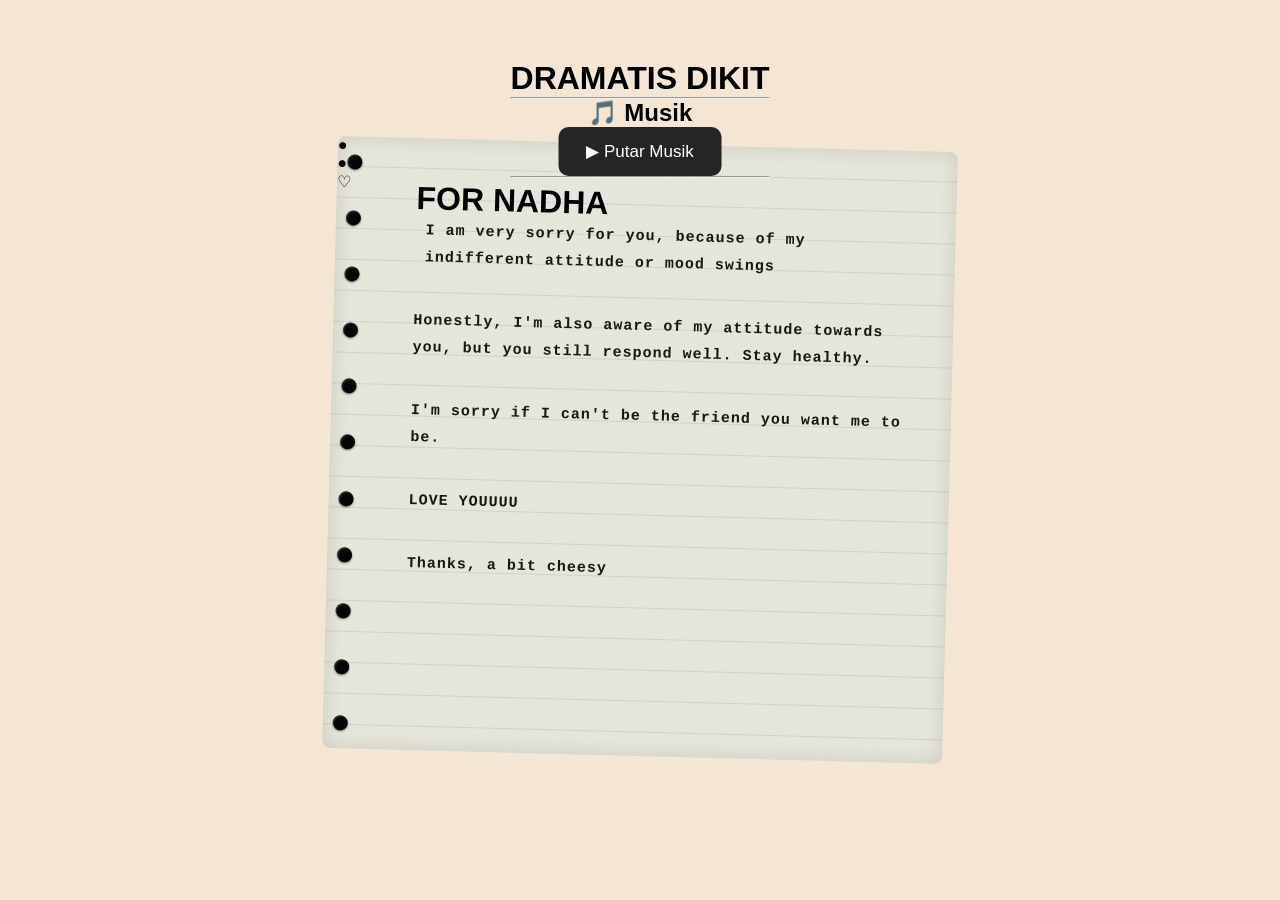
==== index.html @ 5e56a691 "Add files via upload" ====
<!DOCTYPE html>
<html lang="id">
<head>
    <meta charset="UTF-8">
    <meta name="viewport" content="width=device-width, initial-scale=1.0">
    <title>Isi surat</title>
    <link rel="stylesheet" href="style.css">
</head>
<style>
  body {
    margin: 0;
    height: 100vh;
    display: flex;
    justify-content: center;
    align-items: center;
    background: #f5e6d3;
    font-family: Arial, sans-serif;
}

.music-box {
    position: absolute;
    top: 60px; /* atur angka ini */
    left: 50%;
    transform: translateX(-50%);
    text-align: center;
    z-index: 10;
}



.music-title {
    font-size: 28px;
    font-weight: bold;
    margin-bottom: 15px;
}

#btn {
    border: none;
    background: #252525;
    color: white;
    padding: 14px 28px;
    border-radius: 10px;
    font-size: 17px;
}
button:active {
    transform: scale(0.95);
}
</style>
<body>
          <div class="paper">

        <!-- Lubang kertas -->
        <div class="holes">
            <span></span>
            <span></span>
            <span></span>
            <span></span>
            <span></span>
            <span></span>
            <span></span>
            <span></span>
            <span></span>
            <span></span>
            <span></span>
        </div>

        <!-- Isi tulisan -->
        <div class="text">
       <h1>FOR NADHA</h1>
            <p>
                I am very sorry for you, because of my indifferent attitude or mood swings
            </p>

            <p>
                Honestly, I'm also aware of my attitude towards you, but you still respond well. Stay healthy.
            </p>

            <p>
                I'm sorry if I can't be the friend you want me to be.
            </p>

            <p>
                LOVE YOUUUU
            </p>

            <p>
                Thanks, a bit cheesy
            </p>

        </div>

        <!-- Hiasan kecil -->
        <div class="doodle">
            <div class="person one">●</div>
            <div class="person two">●</div>
            <span>♡</span>
        </div>

    </div>

    <div class="music-box">
      <h1>DRAMATIS DIKIT</h1>
      <hr>
        <h2>🎵 Musik</h2>
      

        <audio id="musik" loop>
            <source src="song.mp3" type="audio/mpeg">
        </audio>

        <button onclick="toggleMusic()" id="btn">
            ▶ Putar Musik
        </button>
      <hr>
    </div>

    <script>
        const musik = document.getElementById("musik");
        const btn = document.getElementById("btn");

        function toggleMusic() {
            if (musik.paused) {
                musik.play();
                btn.innerHTML = "⏸ Pause Musik";
            } else {
                musik.pause();
                btn.innerHTML = "▶ Putar Musik";
            }
        }
    </script>
</body>
</html>
---- style.css ----
* {
    margin: 0;
    padding: 0;
    box-sizing: border-box;
}

body {
    min-height: 100vh;
    background: #f935da;
    display: flex;
    justify-content: center;
    align-items: center;
    overflow: hidden;
}

/* Kertas */
.paper {
    position: relative;
    width: 85vw;
    max-width: 620px;
    height: 68vh;
    max-height: 680px;

    background:
      repeating-linear-gradient(
            to bottom,
            #e8e7dc 0px,
            #e8e7dc 29px,
            #d2d3ca 30px,
            #e8e7dc 31px
        );

    border-radius: 8px;
    transform: rotate(1.5deg);

    box-shadow:
        0 10px 40px rgba(255,255,255,0.08),
        inset 0 0 20px rgba(0,0,0,0.12);

    overflow: hidden;
}

/* Sedikit tekstur kertas */
.paper::after {
    content: "";
    position: absolute;
    inset: 0;

    background:
        repeating-linear-gradient(
            90deg,
            transparent 0px,
            rgba(0,0,0,0.015) 1px,
            transparent 3px
        );

    pointer-events: none;
}

/* Lubang sebelah kiri */
.holes {
    position: absolute;
    left: 10px;
    top: 18px;

    height: calc(100% - 36px);

    display: flex;
    flex-direction: column;
    justify-content: space-between;
}

.holes span {
    width: 15px;
    height: 15px;

    background: #050505;
    border-radius: 50%;

    box-shadow:
        inset 1px 1px 2px rgba(255,255,255,0.2),
        0 1px 2px rgba(0,0,0,0.5);
}

/* Tulisan */
.text {
    position: absolute;

    top: 42px;
    left: 80px;
    right: 30px;

    z-index: 2;
}

.text p {
    font-family: "Courier New", monospace;
    font-size: 15px;
    font-weight: bold;
    letter-spacing: 1px;
    line-height: 1.8;

    color: #171717;

    margin-bottom: 36px;
}

/* Membuat beberapa paragraf lebih menjorok */
.text p:nth-child(2) {
    margin-left: 10px;
    }
      height: 100vh;
  background: #f5eafa;
  display: flex;
  justify-content: center;
  align-items: center;
}

.amplop {
  position: relative;
  width: 300px;
  height: 190px;
  background: #ef9ba8;
  border-radius: 0 0 8px 8px;
  box-shadow: 0 8px 20px rgba(0,0,0,0.2);
  overflow: hidden;
}

/* Lipatan atas */
.lipatan {
  position: absolute;
  top: 0;
  left: 0;

  width: 0;
  height: 0;

  border-left: 150px solid transparent;
  border-right: 150px solid transparent;
  border-top: 105px solid #f27f8b;

  z-index: 2;
}

/* Lipatan depan */
.amplop::after {
  content: "";
  position: absolute;
  bottom: 0;
  left: 0;

  width: 0;
  height: 0;

  border-left: 150px solid transparent;
  border-right: 150px solid transparent;
  border-bottom: 105px solid #f16f7b;

  z-index: 3;
}


.button {
    position: absolute;
    top: 60%; /* atur naik/turun */
    left: 50%;
    transform: translateX(-50%);

  padding: 15px 15px;
    text-decoration: none;
    background: hwb(308 40% 0%);
  color: white;
    border: 2px double white;
    cursor: pointer;
  
}
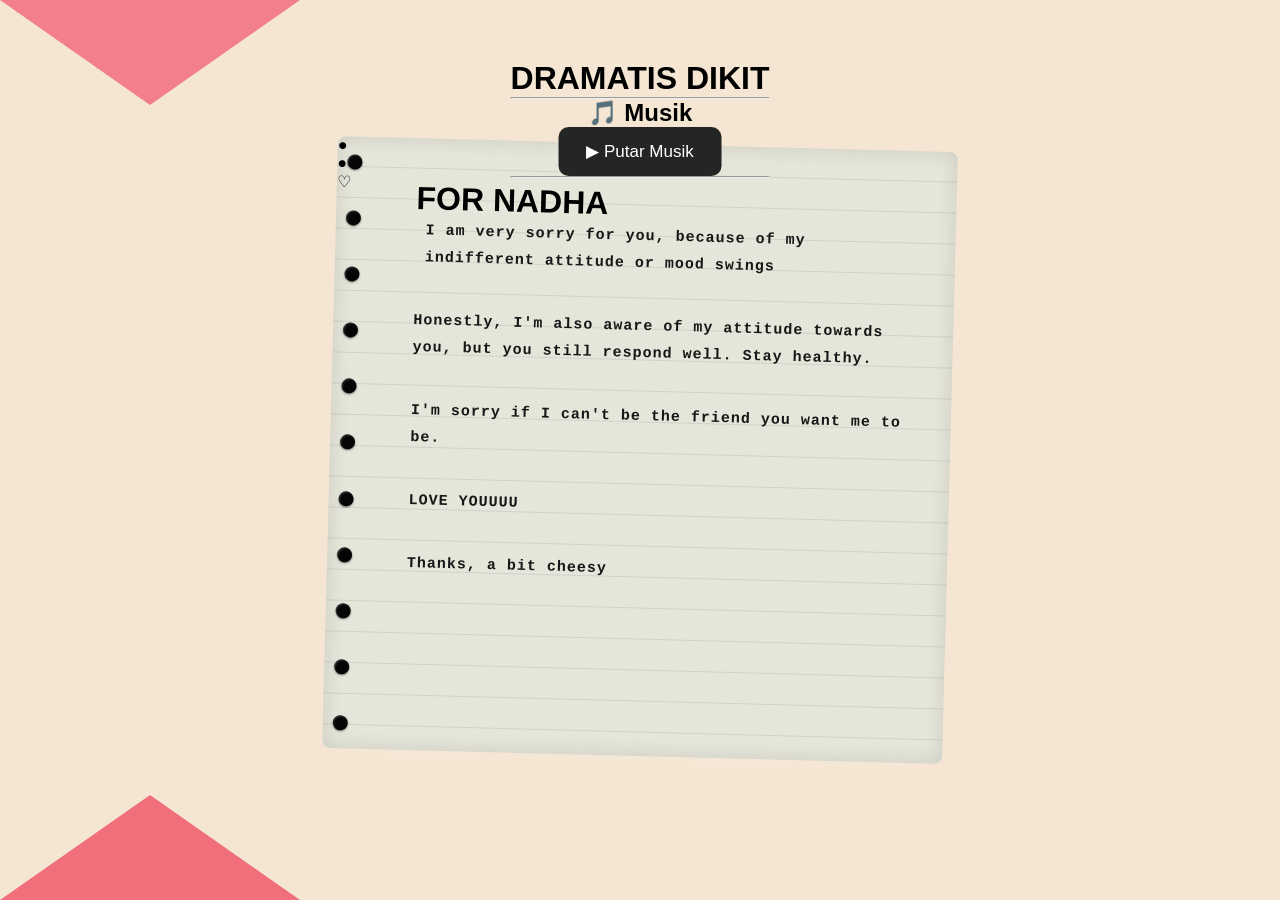
==== commit fb635d7d: "Fix HTML" ====
--- a/index.html
+++ b/index.html
@@ -47,6 +47,12 @@
 }
 </style>
 <body>
+      <div class="amplop">
+  <div class="lipatan"></div>
+  </div>
+
+    <a href="index.html" class="button">OPEN</a>
+    
           <div class="paper">
 
         <!-- Lubang kertas -->
@@ -129,4 +135,4 @@
         }
     </script>
 </body>
-</html>+</html>
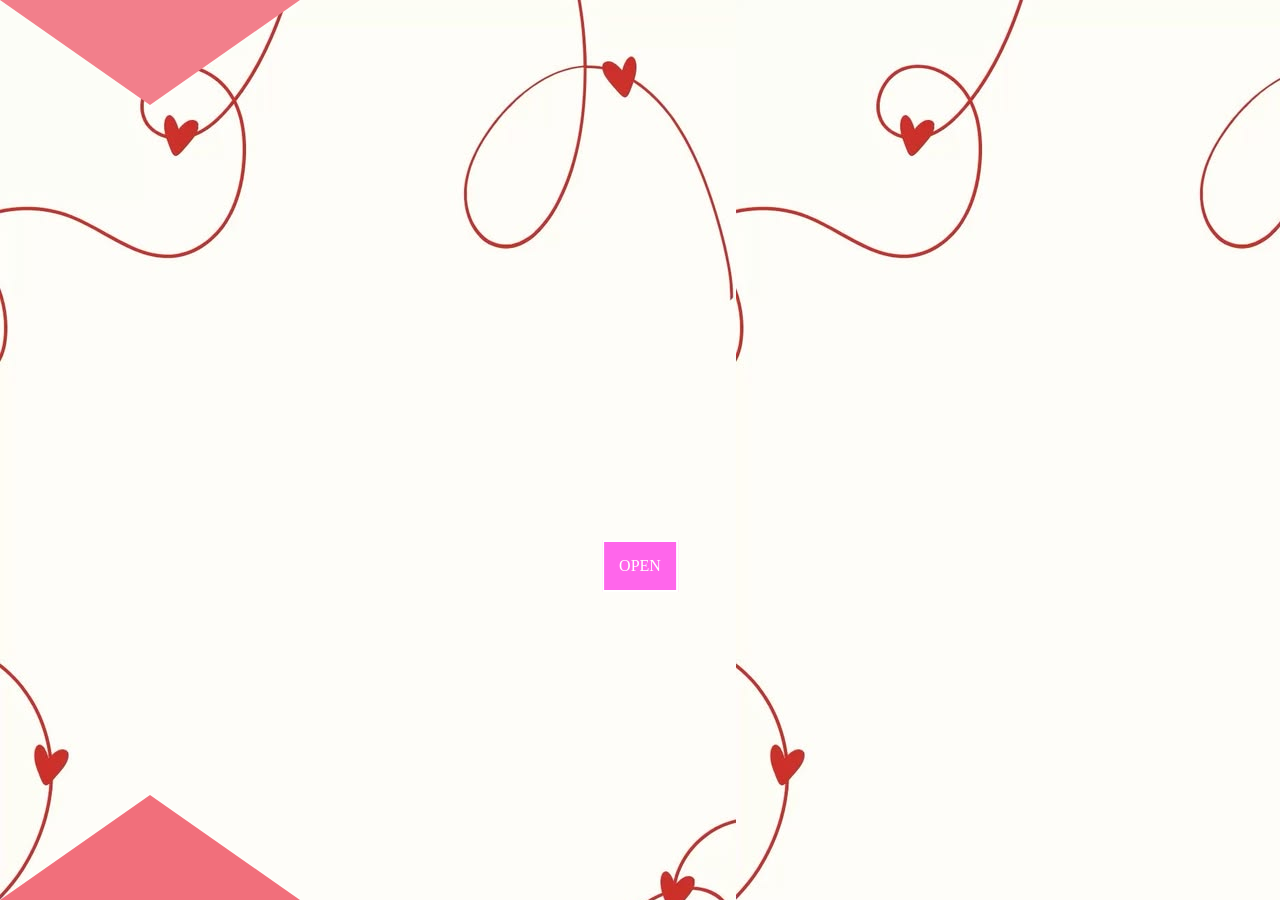
==== commit efb51ba4: "Add files via upload" ====
--- a/index.html
+++ b/index.html
@@ -1,138 +1,22 @@
 <!DOCTYPE html>
-<html lang="id">
+<html lang="en">
 <head>
-    <meta charset="UTF-8">
-    <meta name="viewport" content="width=device-width, initial-scale=1.0">
-    <title>Isi surat</title>
-    <link rel="stylesheet" href="style.css">
+  <meta charset="UTF-8">
+  <meta name="viewport" content="width=device-width, initial-scale=1.0">
+  <title>Surat</title>
+  <link rel="stylesheet" href="style.css"
 </head>
-<style>
-  body {
-    margin: 0;
-    height: 100vh;
-    display: flex;
-    justify-content: center;
-    align-items: center;
-    background: #f5e6d3;
-    font-family: Arial, sans-serif;
-}
-
-.music-box {
-    position: absolute;
-    top: 60px; /* atur angka ini */
-    left: 50%;
-    transform: translateX(-50%);
-    text-align: center;
-    z-index: 10;
-}
-
-
-
-.music-title {
-    font-size: 28px;
-    font-weight: bold;
-    margin-bottom: 15px;
-}
-
-#btn {
-    border: none;
-    background: #252525;
-    color: white;
-    padding: 14px 28px;
-    border-radius: 10px;
-    font-size: 17px;
-}
-button:active {
-    transform: scale(0.95);
-}
-</style>
 <body>
-      <div class="amplop">
+  <style>
+    body {
+      background: url(bg.jpg);
+    }
+  </style>
+  <div class="amplop">
   <div class="lipatan"></div>
   </div>
 
     <a href="index.html" class="button">OPEN</a>
-    
-          <div class="paper">
 
-        <!-- Lubang kertas -->
-        <div class="holes">
-            <span></span>
-            <span></span>
-            <span></span>
-            <span></span>
-            <span></span>
-            <span></span>
-            <span></span>
-            <span></span>
-            <span></span>
-            <span></span>
-            <span></span>
-        </div>
-
-        <!-- Isi tulisan -->
-        <div class="text">
-       <h1>FOR NADHA</h1>
-            <p>
-                I am very sorry for you, because of my indifferent attitude or mood swings
-            </p>
-
-            <p>
-                Honestly, I'm also aware of my attitude towards you, but you still respond well. Stay healthy.
-            </p>
-
-            <p>
-                I'm sorry if I can't be the friend you want me to be.
-            </p>
-
-            <p>
-                LOVE YOUUUU
-            </p>
-
-            <p>
-                Thanks, a bit cheesy
-            </p>
-
-        </div>
-
-        <!-- Hiasan kecil -->
-        <div class="doodle">
-            <div class="person one">●</div>
-            <div class="person two">●</div>
-            <span>♡</span>
-        </div>
-
-    </div>
-
-    <div class="music-box">
-      <h1>DRAMATIS DIKIT</h1>
-      <hr>
-        <h2>🎵 Musik</h2>
-      
-
-        <audio id="musik" loop>
-            <source src="song.mp3" type="audio/mpeg">
-        </audio>
-
-        <button onclick="toggleMusic()" id="btn">
-            ▶ Putar Musik
-        </button>
-      <hr>
-    </div>
-
-    <script>
-        const musik = document.getElementById("musik");
-        const btn = document.getElementById("btn");
-
-        function toggleMusic() {
-            if (musik.paused) {
-                musik.play();
-                btn.innerHTML = "⏸ Pause Musik";
-            } else {
-                musik.pause();
-                btn.innerHTML = "▶ Putar Musik";
-            }
-        }
-    </script>
 </body>
 </html>
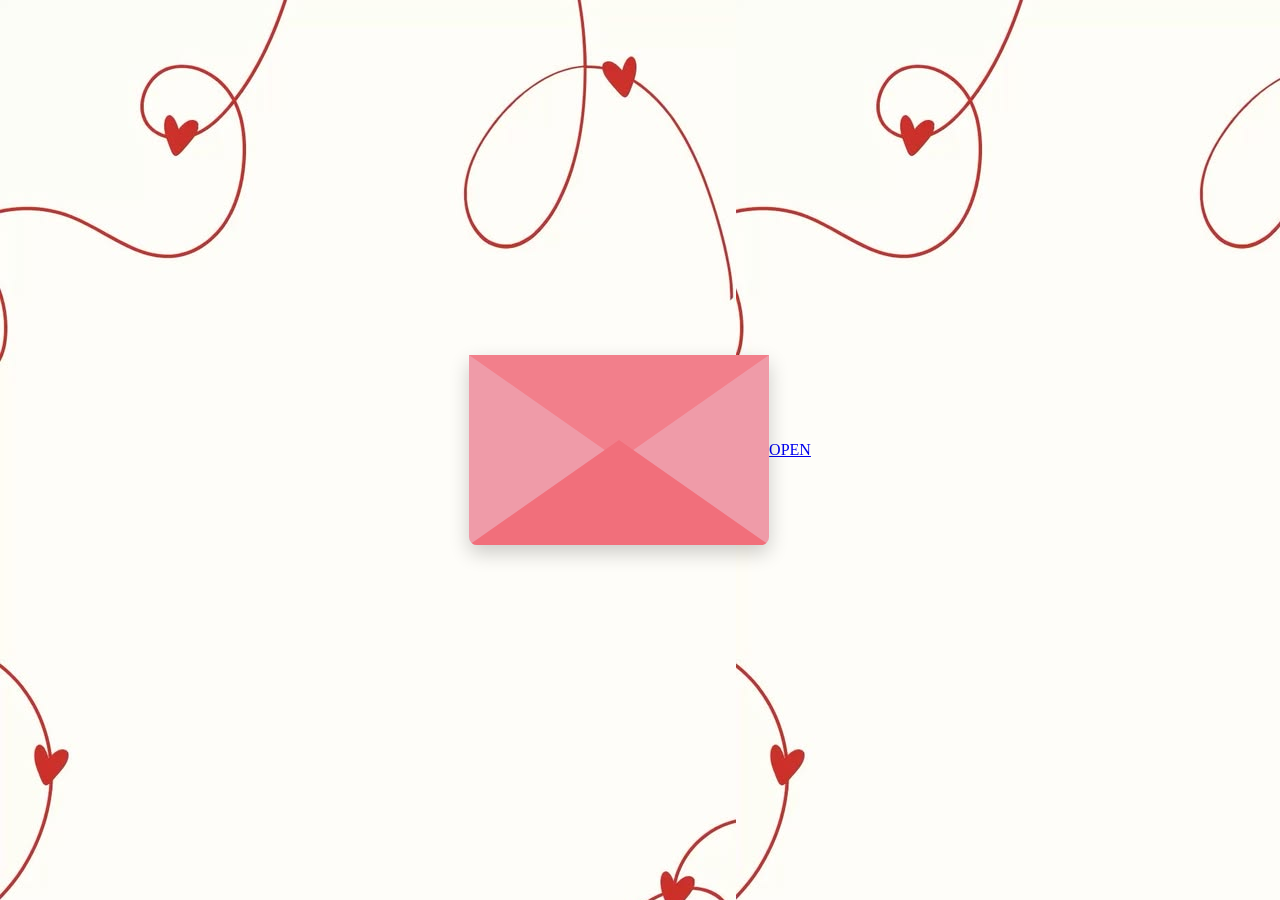
==== commit ee669d46: "Add files via upload" ====
--- a/index.html
+++ b/index.html
@@ -9,6 +9,41 @@
 <body>
   <style>
     body {
+      .amplop {
+  position: relative;
+  width: 300px;
+  height: 190px;
+  background: #ef9ba8;
+  border-radius: 0 0 8px 8px;
+  box-shadow: 0 8px 20px rgba(0,0,0,0.2);
+  overflow: hidden;
+}
+/* Lipatan atas */
+.lipatan {
+  position: absolute;
+  top: 0;
+  left: 0;
+  width: 0;
+  height: 0;
+  border-left: 150px solid transparent;
+  border-right: 150px solid transparent;
+  border-top: 105px solid #f27f8b;
+  z-index: 2;
+}
+/* Lipatan depan */
+.amplop::after {
+  content: "";
+  position: absolute;
+  bottom: 0;
+  left: 0;
+  width: 0;
+  height: 0;
+  border-left: 150px solid transparent;
+  border-right: 150px solid transparent;
+  border-bottom: 105px solid #f16f7b;
+  z-index: 3;
+}
+
       background: url(bg.jpg);
     }
   </style>
@@ -19,4 +54,4 @@
     <a href="index.html" class="button">OPEN</a>
 
 </body>
-</html>
+</html>
--- a/style.css
+++ b/style.css
@@ -116,50 +116,6 @@
   align-items: center;
 }
 
-.amplop {
-  position: relative;
-  width: 300px;
-  height: 190px;
-  background: #ef9ba8;
-  border-radius: 0 0 8px 8px;
-  box-shadow: 0 8px 20px rgba(0,0,0,0.2);
-  overflow: hidden;
-}
-
-/* Lipatan atas */
-.lipatan {
-  position: absolute;
-  top: 0;
-  left: 0;
-
-  width: 0;
-  height: 0;
-
-  border-left: 150px solid transparent;
-  border-right: 150px solid transparent;
-  border-top: 105px solid #f27f8b;
-
-  z-index: 2;
-}
-
-/* Lipatan depan */
-.amplop::after {
-  content: "";
-  position: absolute;
-  bottom: 0;
-  left: 0;
-
-  width: 0;
-  height: 0;
-
-  border-left: 150px solid transparent;
-  border-right: 150px solid transparent;
-  border-bottom: 105px solid #f16f7b;
-
-  z-index: 3;
-}
-
-
 .button {
     position: absolute;
     top: 60%; /* atur naik/turun */
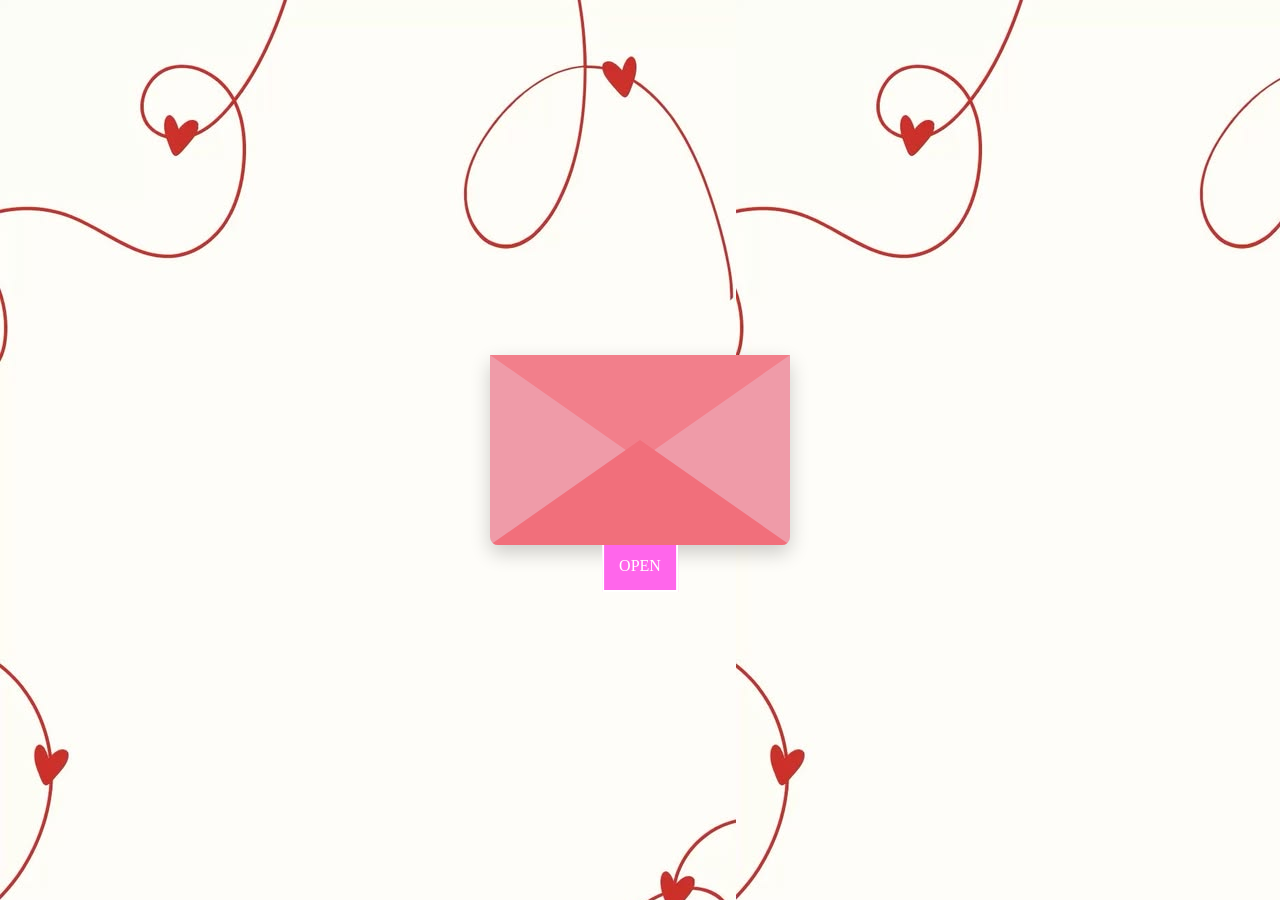
==== commit 6025a8c6: "Add files via upload" ====
--- a/index.html
+++ b/index.html
@@ -43,6 +43,20 @@
   border-bottom: 105px solid #f16f7b;
   z-index: 3;
 }
+.button {
+    position: absolute;
+    top: 60%; /* atur naik/turun */
+    left: 50%;
+    transform: translateX(-50%);
+
+  padding: 15px 15px;
+    text-decoration: none;
+    background: hwb(308 40% 0%);
+  color: white;
+    border: 2px double white;
+    cursor: pointer;
+  
+}
 
       background: url(bg.jpg);
     }
--- a/style.css
+++ b/style.css
@@ -115,18 +115,3 @@
   justify-content: center;
   align-items: center;
 }
-
-.button {
-    position: absolute;
-    top: 60%; /* atur naik/turun */
-    left: 50%;
-    transform: translateX(-50%);
-
-  padding: 15px 15px;
-    text-decoration: none;
-    background: hwb(308 40% 0%);
-  color: white;
-    border: 2px double white;
-    cursor: pointer;
-  
-}
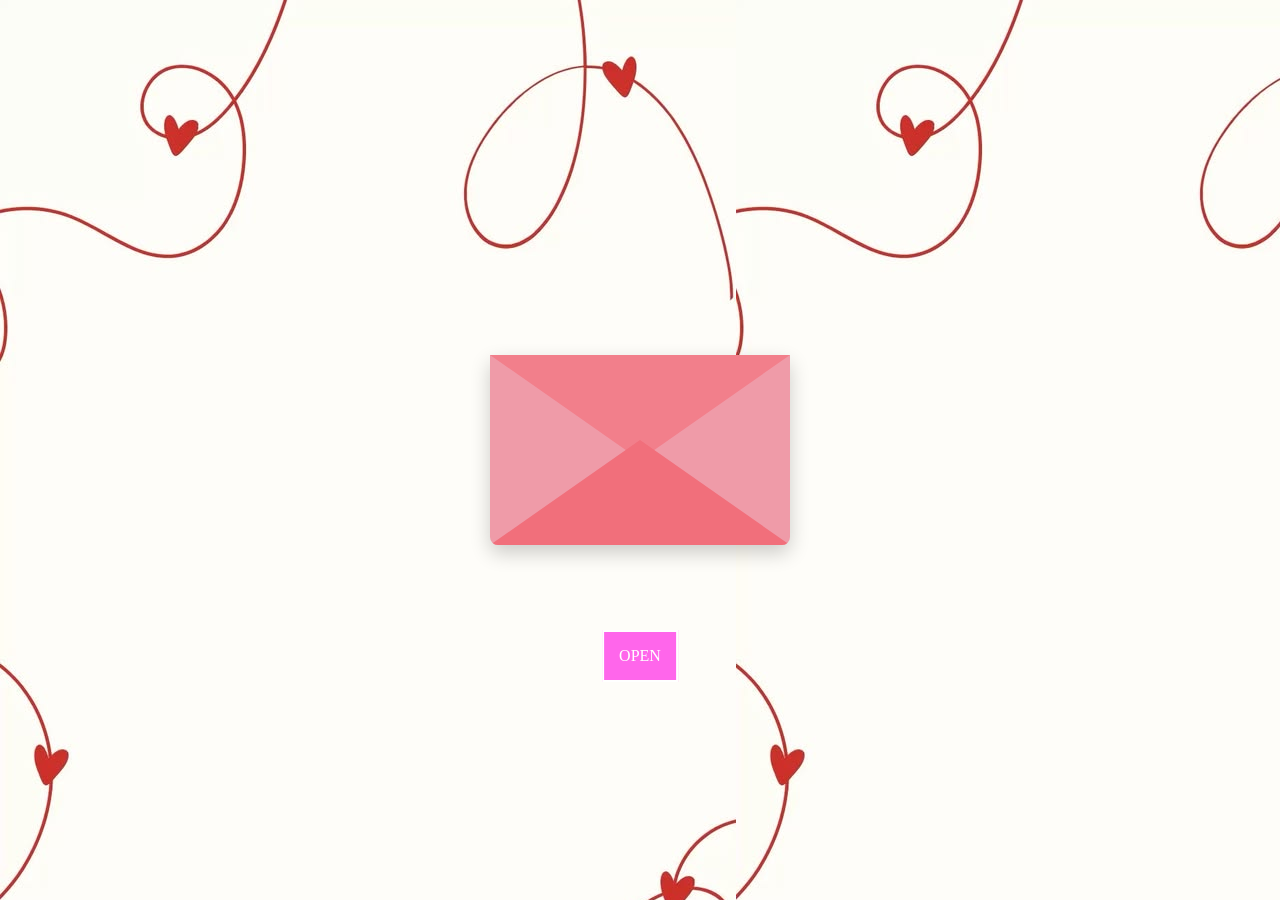
==== commit a73340d7: "Add files via upload" ====
--- a/index.html
+++ b/index.html
@@ -45,7 +45,7 @@
 }
 .button {
     position: absolute;
-    top: 60%; /* atur naik/turun */
+    top: 70%; /* atur naik/turun */
     left: 50%;
     transform: translateX(-50%);
 
@@ -65,7 +65,7 @@
   <div class="lipatan"></div>
   </div>
 
-    <a href="index.html" class="button">OPEN</a>
+    <a href="page2.html" class="button">OPEN</a>
 
 </body>
 </html>
